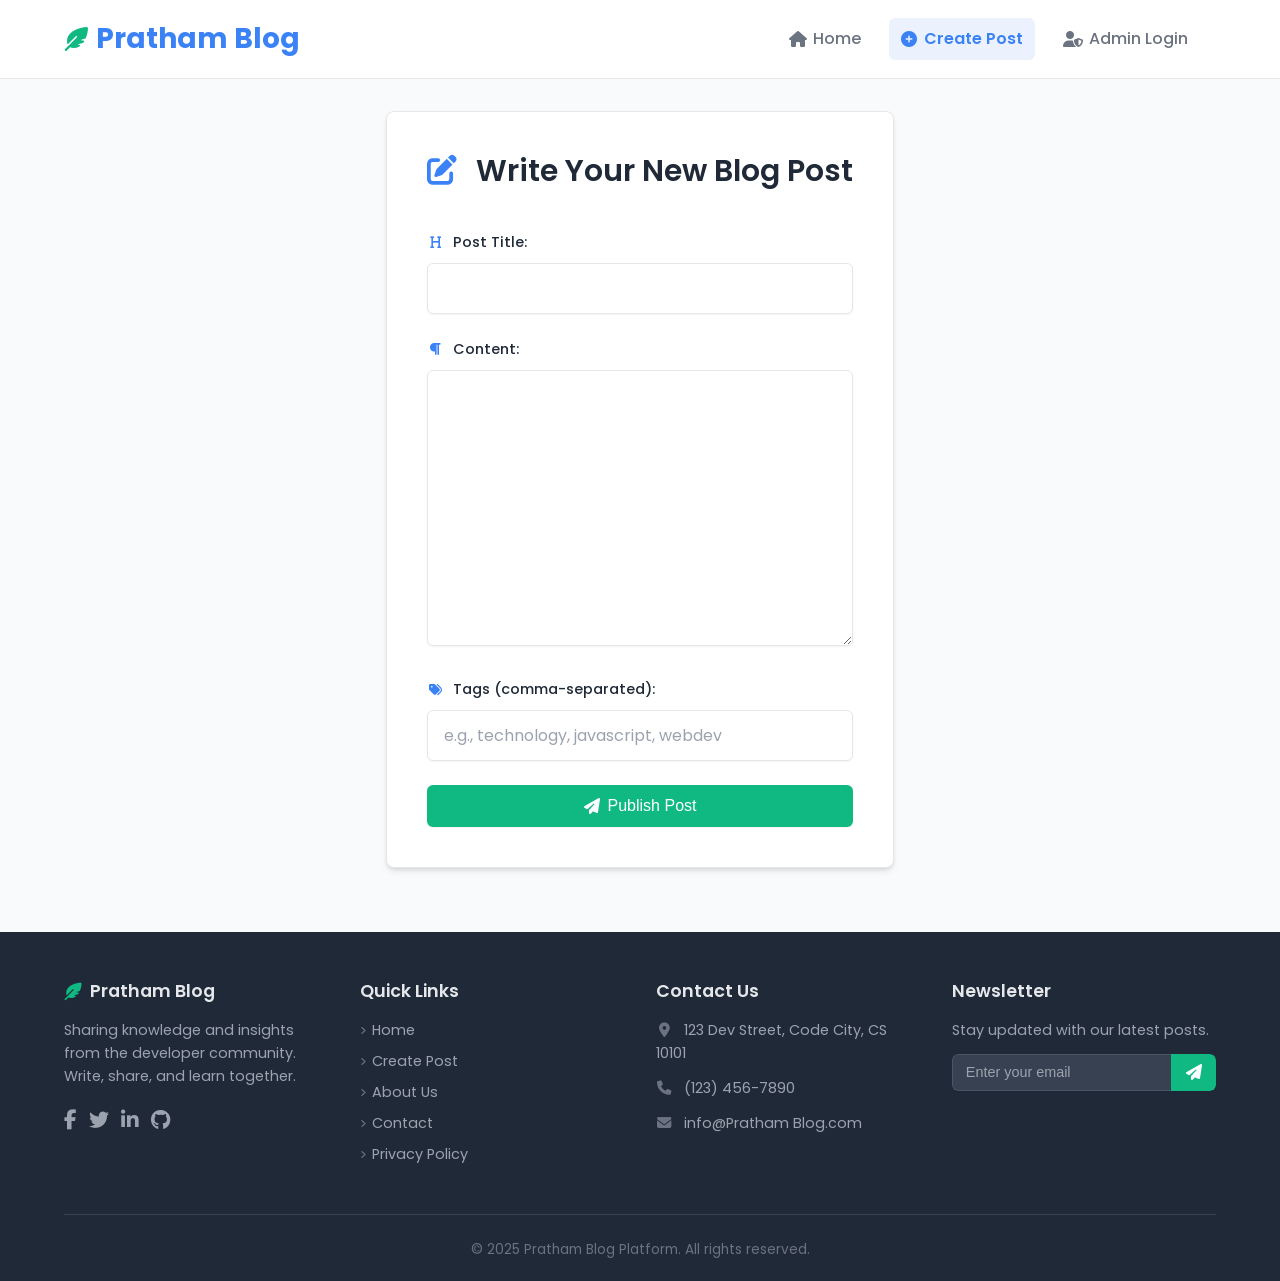
==== create.html @ f612ba3b "Add files via upload" ====
<!DOCTYPE html>
<html lang="en">
<head>
    <meta charset="UTF-8">
    <meta name="viewport" content="width=device-width, initial-scale=1.0">
    <title>Create New Post</title>
    <link rel="preconnect" href="https://fonts.googleapis.com">
    <link rel="preconnect" href="https://fonts.gstatic.com" crossorigin>
    <link href="https://fonts.googleapis.com/css2?family=Poppins:wght@300;400;500;600;700&display=swap" rel="stylesheet">
    <link rel="stylesheet" href="https://cdnjs.cloudflare.com/ajax/libs/font-awesome/6.5.1/css/all.min.css" integrity="sha512-DTOQO9RWCH3ppGqcWaEA1BIZOC6xxalwEsw9c2QQeAIftl+Vegovlnee1c9QX4TctnWMn13TZye+giMm8e2LwA==" crossorigin="anonymous" referrerpolicy="no-referrer" />
    <link rel="stylesheet" href="style.css">
</head>
<body id="page-create">
    <header class="site-header">
        <div class="container">
             <div class="logo">
                 <a href="index.html"><i class="fas fa-feather-alt"></i> Pratham Blog</a>
            </div>
            <nav class="main-nav">
                <ul>
                    <li><a href="index.html"><i class="fas fa-home"></i> Home</a></li>
                    <li><a href="create.html" class="active"><i class="fas fa-plus-circle"></i> Create Post</a></li>
                    <li><a href="#" id="admin-login-btn"><i class="fas fa-user-shield"></i> Admin Login</a></li>
                    <li><a href="#" id="admin-logout-btn" style="display: none;"><i class="fas fa-sign-out-alt"></i> Logout</a></li>
                </ul>
            </nav>
        </div>
    </header>

    <main class="container">
        <section class="create-post-form">
            <h1><i class="fas fa-edit"></i> Write Your New Blog Post</h1>
            <form id="create-post-form">
                <div class="form-group">
                    <label for="post-title"><i class="fas fa-heading"></i> Post Title:</label>
                    <input type="text" id="post-title" required>
                </div>
                <div class="form-group">
                    <label for="post-content"><i class="fas fa-paragraph"></i> Content:</label>
                    <textarea id="post-content" rows="10" required></textarea>
                </div>
                <div class="form-group">
                    <label for="post-tags"><i class="fas fa-tags"></i> Tags (comma-separated):</label>
                    <input type="text" id="post-tags" placeholder="e.g., technology, javascript, webdev">
                </div>
                <button type="submit" class="btn btn-primary"><i class="fas fa-paper-plane"></i> Publish Post</button>
            </form>
        </section>
    </main>

    <footer class="site-footer">
        <div class="container">
            <div class="footer-content">
                <div class="footer-column footer-about">
                    <h4><i class="fas fa-feather-alt"></i> Pratham Blog</h4>
                    <p>Sharing knowledge and insights from the developer community. Write, share, and learn together.</p>
                    <div class="social-links">
                        <a href="#" aria-label="Facebook"><i class="fab fa-facebook-f"></i></a>
                        <a href="#" aria-label="Twitter"><i class="fab fa-twitter"></i></a>
                        <a href="#" aria-label="LinkedIn"><i class="fab fa-linkedin-in"></i></a>
                        <a href="#" aria-label="GitHub"><i class="fab fa-github"></i></a>
                    </div>
                </div>
                <div class="footer-column footer-links">
                    <h4>Quick Links</h4>
                    <ul>
                        <li><a href="index.html"><i class="fas fa-angle-right"></i> Home</a></li>
                        <li><a href="create.html"><i class="fas fa-angle-right"></i> Create Post</a></li>
                        <li><a href="#"><i class="fas fa-angle-right"></i> About Us</a></li>
                        <li><a href="#"><i class="fas fa-angle-right"></i> Contact</a></li>
                        <li><a href="#"><i class="fas fa-angle-right"></i> Privacy Policy</a></li>
                    </ul>
                </div>
                <div class="footer-column footer-contact">
                    <h4>Contact Us</h4>
                    <p><i class="fas fa-map-marker-alt"></i> 123 Dev Street, Code City, CS 10101</p>
                    <p><i class="fas fa-phone"></i> (123) 456-7890</p>
                    <p><i class="fas fa-envelope"></i> info@Pratham Blog.com</p>
                </div>
                <div class="footer-column footer-newsletter">
                    <h4>Newsletter</h4>
                    <p>Stay updated with our latest posts.</p>
                    <form class="newsletter-form">
                        <input type="email" placeholder="Enter your email" required>
                        <button type="submit" aria-label="Subscribe"><i class="fas fa-paper-plane"></i></button>
                    </form>
                </div>
            </div>
            <div class="footer-bottom">
                <p>© 2025 Pratham Blog Platform. All rights reserved.</p>
            </div>
        </div>
    </footer>

    <script src="script.js"></script>
</body>
</html>
---- style.css ----
:root {
    --primary-color: #3b82f6;
    --primary-dark: #2563eb;
    --secondary-color: #10b981;
    --secondary-dark: #059669;
    --text-color: #1f2937;
    --text-light: #6b7280;
    --background-color: #f9fafb;
    --card-background: #ffffff;
    --border-color: #e5e7eb;
    --border-focus-color: var(--primary-color);
    --danger-color: #ef4444;
    --danger-dark: #dc2626;
    --edit-color: #f59e0b; /* Amber */
    --edit-dark: #d97706;
    --shadow-sm: 0 1px 2px 0 rgb(0 0 0 / 0.05);
    --shadow-md: 0 4px 6px -1px rgb(0 0 0 / 0.1), 0 2px 4px -2px rgb(0 0 0 / 0.1);
    --shadow-lg: 0 10px 15px -3px rgb(0 0 0 / 0.1),
      0 4px 6px -4px rgb(0 0 0 / 0.1);
    --font-family: "Poppins", sans-serif;
    --border-radius-sm: 0.25rem;
    --border-radius-md: 0.375rem;
    --border-radius-lg: 0.5rem;
    --border-radius-full: 9999px;
    --transition-speed: 0.2s;
  }
  
  * {
    box-sizing: border-box;
    margin: 0;
    padding: 0;
  }
  
  html {
    scroll-behavior: smooth;
    font-size: 16px;
  }
  
  body {
    font-family: var(--font-family);
    line-height: 1.65;
    color: var(--text-color);
    background-color: var(--background-color);
    display: flex;
    flex-direction: column;
    min-height: 100vh;
    -webkit-font-smoothing: antialiased;
    -moz-osx-font-smoothing: grayscale;
  }
  
  .container {
    max-width: 1200px;
    margin: 0 auto;
    padding: 0 1.5rem;
  }
  
  main {
    flex-grow: 1;
    padding: 3rem 0 4rem;
  }
  
  a {
    color: var(--primary-color);
    text-decoration: none;
    transition: color var(--transition-speed) ease;
  }
  
  a:hover {
    color: var(--primary-dark);
  }
  
  h1,
  h2,
  h3,
  h4,
  h5,
  h6 {
    margin-bottom: 1rem;
    font-weight: 600;
    line-height: 1.3;
    color: var(--text-color);
  }
  
  h1 {
    font-size: 2.25rem;
  }
  h2 {
    font-size: 1.875rem;
  }
  h3 {
    font-size: 1.5rem;
  }
  
  p {
    margin-bottom: 1.25rem;
    color: var(--text-light);
  }
  
  ul {
    list-style: none;
  }
  
  img {
    max-width: 100%;
    height: auto;
    display: block;
  }
  
  .btn {
    display: inline-flex;
    align-items: center;
    justify-content: center;
    gap: 0.5rem;
    background-color: var(--primary-color);
    color: #fff;
    padding: 0.625rem 1.25rem;
    border: 1px solid transparent;
    border-radius: var(--border-radius-md);
    cursor: pointer;
    font-size: 0.95rem;
    font-weight: 500;
    transition: background-color var(--transition-speed) ease,
      border-color var(--transition-speed) ease,
      box-shadow var(--transition-speed) ease;
    box-shadow: var(--shadow-sm);
    line-height: 1; /* Ensure consistent height */
  }
  
  .btn:hover {
    background-color: var(--primary-dark);
    box-shadow: var(--shadow-md);
  }
  
  .btn:focus {
    outline: 2px solid transparent;
    outline-offset: 2px;
    box-shadow: 0 0 0 3px rgba(59, 130, 246, 0.4);
  }
  
  .btn-primary {
    background-color: var(--secondary-color);
  }
  .btn-primary:hover {
    background-color: var(--secondary-dark);
  }
  .btn-primary:focus {
    box-shadow: 0 0 0 3px rgba(16, 185, 129, 0.4);
  }
  
  .site-header {
    background-color: var(--card-background);
    padding: 1rem 0;
    position: sticky;
    top: 0;
    z-index: 1000;
    border-bottom: 1px solid var(--border-color);
  }
  
  .site-header .container {
    display: flex;
    justify-content: space-between;
    align-items: center;
  }
  
  .site-header .logo a {
    font-size: 1.75rem;
    font-weight: 700;
    color: var(--primary-color);
    display: flex;
    align-items: center;
    gap: 0.5rem;
  }
  .site-header .logo i {
    color: var(--secondary-color);
    font-size: 1.5rem;
  }
  
  .main-nav ul {
    display: flex;
    gap: 1rem;
  }
  
  .main-nav li {
    margin-left: 0;
  }
  
  .main-nav a {
    color: var(--text-light);
    font-weight: 500;
    padding: 0.5rem 0.75rem;
    border-radius: var(--border-radius-md);
    display: flex;
    align-items: center;
    gap: 0.4rem;
    transition: color var(--transition-speed) ease,
      background-color var(--transition-speed) ease;
    position: relative;
  }
  
  .main-nav a i {
    font-size: 1rem;
  }
  
  .main-nav a:hover {
    color: var(--primary-color);
    background-color: rgba(59, 130, 246, 0.05);
  }
  
  .main-nav a::after {
    content: none;
  }
  
  .main-nav a.active {
    color: var(--primary-color);
    font-weight: 600;
    background-color: rgba(59, 130, 246, 0.1);
  }
  
  .hero {
      text-align: center;
      padding: 2rem 1.5rem;
      margin-bottom: 3rem;
      border-radius: var(--border-radius-lg);
  }
  .hero h1 {
    color: var(--primary-color);
    font-size: 2.75rem;
    font-weight: 700;
    margin-bottom: 0.75rem;
  }
  .hero p {
    font-size: 1.125rem;
    color: var(--text-light);
    max-width: 600px;
    margin: 0 auto;
  }
  
  .content-area {
    display: grid;
    grid-template-columns: 250px 1fr;
    gap: 2.5rem;
  }
  
  .sidebar {
  }
  
  .sidebar h2 {
    font-size: 1.25rem;
    font-weight: 600;
    border-bottom: 2px solid var(--border-color);
    padding-bottom: 0.75rem;
    margin-bottom: 1.5rem;
    display: flex;
    align-items: center;
    gap: 0.5rem;
  }
  .sidebar h2 i {
    color: var(--primary-color);
  }
  
  .tag-list {
    display: flex;
    flex-direction: column;
    gap: 0.5rem;
  }
  
  .tag-link {
    background-color: var(--card-background);
    color: var(--text-light);
    padding: 0.5rem 1rem;
    border-radius: var(--border-radius-full);
    font-size: 0.875rem;
    transition: background-color var(--transition-speed) ease,
      color var(--transition-speed) ease, box-shadow var(--transition-speed) ease;
    cursor: pointer;
    border: 1px solid var(--border-color);
    text-align: left;
    width: 100%;
    box-shadow: var(--shadow-sm);
  }
  .tag-link:hover {
    background-color: #f3f4f6;
    color: var(--text-color);
    border-color: #d1d5db;
    box-shadow: var(--shadow-md);
  }
  .tag-link.active {
    background-color: var(--primary-color);
    color: #fff;
    border-color: var(--primary-color);
    font-weight: 500;
    box-shadow: var(--shadow-md);
  }
  .tag-link.active:hover {
    background-color: var(--primary-dark);
  }
  
  .blog-posts {
  }
  
  .blog-posts h2 {
    font-size: 1.75rem;
    margin-bottom: 1.5rem;
    display: flex;
    align-items: center;
    gap: 0.6rem;
    border-bottom: 2px solid var(--border-color);
    padding-bottom: 0.75rem;
  }
  .blog-posts h2 i {
    color: var(--primary-color);
  }
  
  .post-list {
    display: grid;
    gap: 2rem;
  }
  
  .post-preview {
    background-color: var(--card-background);
    padding: 1.75rem;
    border-radius: var(--border-radius-lg);
    transition: transform var(--transition-speed) ease,
      box-shadow var(--transition-speed) ease;
    border: 1px solid var(--border-color);
  }
  .post-preview:hover {
    box-shadow: var(--shadow-lg);
  }
  
  .post-preview h3 {
    margin-bottom: 0.75rem;
  }
  .post-preview h3 a {
    color: var(--text-color);
    font-size: 1.375rem;
    font-weight: 600;
  }
  .post-preview h3 a:hover {
    color: var(--primary-color);
  }
  
  .post-meta {
    font-size: 0.875rem;
    color: var(--text-light);
    margin-bottom: 1rem;
    display: flex;
    align-items: center;
    flex-wrap: wrap;
    gap: 0.5rem 1.25rem;
  }
  .post-meta span {
    display: inline-flex;
    align-items: center;
    gap: 0.35rem;
  }
  .post-meta i {
    color: var(--secondary-color);
    font-size: 0.9em;
  }
  
  .post-tags .tag {
    display: inline-block;
    background-color: #e5e7eb;
    color: var(--text-light);
    padding: 0.2rem 0.6rem;
    margin-right: 0.3rem;
    margin-bottom: 0.3rem;
    border-radius: var(--border-radius-full);
    font-size: 0.75rem;
    font-weight: 500;
    transition: background-color var(--transition-speed) ease,
      color var(--transition-speed) ease;
    line-height: 1.4;
  }
  .post-tags .tag:hover {
    background-color: var(--secondary-color);
    color: #fff;
    cursor: default;
  }
  .post-tags > i {
    margin-right: 0.5rem;
  }
  
  .post-excerpt {
    margin-bottom: 1.25rem;
    color: var(--text-light);
    font-size: 0.95rem;
    line-height: 1.7;
  }
  
  .read-more {
    font-weight: 600;
    color: var(--primary-color);
    display: inline-flex;
    align-items: center;
    gap: 0.3rem;
  }
  .read-more i {
    transition: transform var(--transition-speed) ease;
    font-size: 0.8em;
  }
  .read-more:hover {
    color: var(--primary-dark);
  }
  .read-more:hover i {
    transform: translateX(3px);
  }
  
  .post-full {
    background-color: var(--card-background);
    padding: 2.5rem;
    margin: 2.5rem 0;
    border-radius: var(--border-radius-lg);
    box-shadow: var(--shadow-md);
    border: 1px solid var(--border-color);
  }
  .post-full h1 {
    font-size: 2.5rem;
    font-weight: 700;
    margin-bottom: 1rem;
    color: var(--text-color);
    line-height: 1.2;
  }
  .post-full .post-meta {
    margin-bottom: 2rem;
    padding-bottom: 1.5rem;
    border-bottom: 1px solid var(--border-color);
    font-size: 0.9rem;
  }
  .post-full .post-meta i {
    font-size: 1em;
  }
  
  .post-full-content {
    font-size: 1.05rem;
    line-height: 1.8;
    color: var(--text-color);
  }
  .post-full-content p {
    margin-bottom: 1.5rem;
  }
  .post-full-content h2 {
    font-size: 1.6rem;
    margin-top: 2rem;
  }
  .post-full-content h3 {
    font-size: 1.3rem;
    margin-top: 1.8rem;
  }
  .post-full-content a {
    text-decoration: underline;
  }
  .post-full-content strong {
    font-weight: 600;
  }
  .post-full-content em {
    font-style: italic;
  }
  .post-full-content blockquote {
    border-left: 4px solid var(--primary-color);
    padding-left: 1rem;
    margin: 1.5rem 0;
    color: var(--text-light);
    font-style: italic;
  }
  .post-full-content ul,
  .post-full-content ol {
    margin: 1.5rem 0;
    padding-left: 1.5rem;
  }
  .post-full-content li {
    margin-bottom: 0.5rem;
  }
  .post-full-content ul li {
    list-style: disc;
  }
  .post-full-content ol li {
    list-style: decimal;
  }
  .post-full-content code {
    background-color: #f3f4f6;
    padding: 0.2em 0.4em;
    border-radius: var(--border-radius-sm);
    font-family: monospace;
    font-size: 0.9em;
  }
  .post-full-content pre {
    background-color: #1f2937;
    color: #f9fafb;
    padding: 1rem;
    border-radius: var(--border-radius-md);
    overflow-x: auto;
    margin: 1.5rem 0;
    font-family: monospace;
    font-size: 0.9em;
    line-height: 1.5;
  }
  .post-full-content pre code {
    background-color: transparent;
    padding: 0;
    border-radius: 0;
    color: inherit;
  }
  
  .comments-section {
    background-color: var(--card-background);
    padding: 2rem;
    border-radius: var(--border-radius-lg);
    box-shadow: var(--shadow-md);
    margin-top: 2.5rem;
    border: 1px solid var(--border-color);
  }
  .comments-section h2,
  .comments-section h3 {
    font-size: 1.5rem;
    border-bottom: 1px solid var(--border-color);
    padding-bottom: 0.75rem;
    margin-bottom: 1.5rem;
    display: flex;
    align-items: center;
    gap: 0.5rem;
  }
  .comments-section h2 i,
  .comments-section h3 i {
    color: var(--primary-color);
  }
  
  #comments-list .comment {
    border-bottom: 1px solid var(--border-color);
    padding: 1.5rem 0;
    margin-bottom: 0;
  }
  #comments-list .comment:first-child {
    padding-top: 0;
  }
  #comments-list .comment:last-child {
    border-bottom: none;
    padding-bottom: 0;
  }
  
  .comment-meta {
    font-weight: 500;
    margin-bottom: 0.5rem;
    display: flex;
    align-items: center;
    flex-wrap: wrap;
    gap: 0.5rem 1rem;
    font-size: 0.9rem;
  }
  .comment-meta i {
    color: var(--secondary-color);
    margin-right: 0.2rem;
    font-size: 0.9em;
  }
  .comment-meta .comment-author {
    color: var(--text-color);
    font-weight: 600;
  }
  .comment-meta .comment-date {
    font-size: 0.8rem;
    color: var(--text-light);
  }
  
  .comment-text {
    color: var(--text-light);
    line-height: 1.7;
    padding-left: 0.5rem;
  }
  
  #comment-form {
    margin-top: 2rem;
  }
  
  .form-group {
    margin-bottom: 1.5rem;
  }
  
  .form-group label {
    display: block;
    margin-bottom: 0.5rem;
    font-weight: 500;
    font-size: 0.9rem;
    color: var(--text-color);
  }
  .form-group label i {
    margin-right: 0.35rem;
    width: 16px;
    text-align: center;
    color: var(--primary-color);
    font-size: 0.9em;
  }
  
  .form-group input[type="text"],
  .form-group input[type="password"],
  .form-group textarea {
    width: 100%;
    padding: 0.75rem 1rem;
    border: 1px solid var(--border-color);
    border-radius: var(--border-radius-md);
    font-size: 1rem;
    font-family: var(--font-family);
    transition: border-color var(--transition-speed) ease,
      box-shadow var(--transition-speed) ease;
    background-color: var(--card-background);
    color: var(--text-color);
    box-shadow: var(--shadow-sm);
  }
  .form-group input[type="text"]::placeholder,
  .form-group input[type="password"]::placeholder,
  .form-group textarea::placeholder {
    color: #9ca3af;
  }
  .form-group input[type="text"]:focus,
  .form-group input[type="password"]:focus,
  .form-group textarea:focus {
    border-color: var(--border-focus-color);
    box-shadow: 0 0 0 3px rgba(59, 130, 246, 0.2);
    outline: none;
  }
  
  textarea {
    resize: vertical;
    min-height: 100px;
  }
  
  .create-post-form {
    background-color: var(--card-background);
    padding: 2.5rem;
    border-radius: var(--border-radius-lg);
    box-shadow: var(--shadow-md);
    border: 1px solid var(--border-color);
    max-width: 800px;
    margin: 0 auto;
    margin-top: 2rem;
  }
  .create-post-form h1 {
    text-align: center;
    color: var(--text-color);
    margin-bottom: 2.5rem;
    font-size: 1.875rem;
  }
  .create-post-form h1 i {
    margin-right: 0.75rem;
    color: var(--primary-color);
  }
  .create-post-form .btn {
    width: 100%;
    padding: 0.75rem 1.5rem;
    font-size: 1rem;
  }
  
  .site-footer {
    background-color: #1f2937;
    color: #9ca3af;
    padding: 3rem 0 0;
    margin-top: 4rem;
    font-size: 0.9rem;
    line-height: 1.6;
  }
  
  .site-footer .container {
    padding-top: 0;
    padding-bottom: 0;
    border-top: none;
  }
  
  .footer-content {
    display: grid;
    grid-template-columns: repeat(auto-fit, minmax(220px, 1fr));
    gap: 2rem;
    padding-bottom: 2.5rem;
    border-bottom: 1px solid #374151;
    margin-bottom: 1.5rem;
  }
  
  .footer-column h4 {
    font-size: 1.1rem;
    font-weight: 600;
    color: #e5e7eb;
    margin-bottom: 1rem;
    display: flex;
    align-items: center;
    gap: 0.5rem;
  }
  
  .footer-column h4 i {
    color: var(--secondary-color);
    font-size: 1em;
  }
  
  .footer-column p {
    color: #9ca3af;
    margin-bottom: 0.75rem;
  }
  .footer-column p i {
    margin-right: 0.5rem;
    color: #6b7280;
    width: 16px;
    text-align: center;
  }
  
  .footer-links ul {
    padding-left: 0;
  }
  .footer-links li {
    margin-bottom: 0.5rem;
  }
  .footer-links a {
    color: #9ca3af;
    transition: color var(--transition-speed) ease,
      padding-left var(--transition-speed) ease;
    display: flex;
    align-items: center;
    gap: 0.4rem;
  }
  .footer-links a i {
    font-size: 0.7em;
    opacity: 0.6;
    transition: opacity var(--transition-speed) ease;
  }
  .footer-links a:hover {
    color: #d1d5db;
    padding-left: 5px;
  }
  .footer-links a:hover i {
    opacity: 1;
  }
  
  .social-links {
    margin-top: 1rem;
    display: flex;
    gap: 0.75rem;
  }
  .social-links a {
    color: #9ca3af;
    font-size: 1.25rem;
    transition: color var(--transition-speed) ease,
      transform var(--transition-speed) ease;
    display: inline-block;
  }
  .social-links a:hover {
    color: var(--secondary-color);
    transform: translateY(-2px);
  }
  
  .newsletter-form {
    display: flex;
    margin-top: 0.5rem;
    border-radius: var(--border-radius-md);
    overflow: hidden;
    box-shadow: var(--shadow-sm);
  }
  .newsletter-form input[type="email"] {
    flex-grow: 1;
    padding: 0.6rem 0.8rem;
    border: 1px solid #4b5563;
    background-color: #374151;
    color: #e5e7eb;
    font-size: 0.9rem;
    border-radius: var(--border-radius-md) 0 0 var(--border-radius-md);
    border-right: none;
    outline: none;
  }
  .newsletter-form input[type="email"]::placeholder {
    color: #9ca3af;
  }
  .newsletter-form button {
    padding: 0.6rem 0.9rem;
    background-color: var(--secondary-color);
    color: #fff;
    border: none;
    cursor: pointer;
    font-size: 1rem;
    border-radius: 0 var(--border-radius-md) var(--border-radius-md) 0;
    transition: background-color var(--transition-speed) ease;
    display: flex;
    align-items: center;
    justify-content: center;
  }
  .newsletter-form button:hover {
    background-color: var(--secondary-dark);
  }
  
  .footer-bottom {
    text-align: center;
    font-size: 0.85rem;
    color: #6b7280;
  }
  
  @media (max-width: 992px) {
    .content-area {
      grid-template-columns: 200px 1fr;
      gap: 2rem;
    }
    .container {
      padding: 0 1rem;
    }
    h1 {
      font-size: 2rem;
    }
    h2 {
      font-size: 1.6rem;
    }
    h3 {
      font-size: 1.3rem;
    }
    .post-full h1 {
      font-size: 2.25rem;
    }
  }
  
  @media (max-width: 768px) {
    .site-header .container {
      flex-direction: column;
      align-items: center;
      gap: 1rem;
    }
    .main-nav ul {
      justify-content: center;
      flex-wrap: wrap;
    }
    .content-area {
      grid-template-columns: 1fr;
    }
    .sidebar {
      margin-bottom: 2.5rem;
    }
    .sidebar h2 {
      justify-content: center;
    }
    .tag-list {
      flex-direction: row;
      flex-wrap: wrap;
      justify-content: center;
      gap: 0.75rem;
    }
    .tag-link {
      width: auto;
    }
    .post-full,
    .comments-section,
    .create-post-form {
      padding: 1.5rem;
    }
    .post-full h1 {
      font-size: 2rem;
    }
  
    .footer-content {
      gap: 1.5rem 1rem;
      padding-bottom: 2rem;
      margin-bottom: 1rem;
    }
    .site-footer {
      padding-top: 2rem;
    }
  }
  
  @media (max-width: 480px) {
    html {
      font-size: 15px;
    }
  
    .container {
      padding: 0 0.75rem;
    }
  
    .main-nav ul {
      gap: 0.5rem;
    }
    .main-nav a {
      padding: 0.4rem 0.6rem;
    }
  
    .hero {
      padding: 2.5rem 1rem;
    }
    .hero h1 {
      font-size: 1.8rem;
    }
    .hero p {
      font-size: 1rem;
    }
  
    .post-preview {
      padding: 1.25rem;
    }
    .post-preview h3 a {
      font-size: 1.25rem;
    }
    .post-meta {
      font-size: 0.8rem;
      gap: 0.4rem 1rem;
    }
    .post-tags .tag {
      font-size: 0.7rem;
      padding: 0.15rem 0.5rem;
    }
  
    .post-full {
      padding: 1.5rem;
    }
    .post-full h1 {
      font-size: 1.8rem;
    }
    .post-full-content {
      font-size: 1rem;
    }
  
    .comments-section {
      padding: 1.5rem;
    }
    .comments-section h2,
    .comments-section h3 {
      font-size: 1.3rem;
    }
    .comment-meta {
      font-size: 0.85rem;
    }
    .comment-text {
      font-size: 0.95rem;
    }
  
    .create-post-form {
      padding: 1.5rem;
    }
    .create-post-form h1 {
      font-size: 1.6rem;
    }
  
    .form-group input[type="text"],
    .form-group input[type="password"],
    .form-group textarea {
      padding: 0.6rem 0.8rem;
      font-size: 0.95rem;
    }
  
    .site-footer {
      padding: 2rem 0;
      margin-top: 3rem;
    }
    .site-footer .container {
      padding-top: 2rem;
    }
  
    .footer-content {
      grid-template-columns: 1fr;
      text-align: center;
    }
    .footer-column h4 {
      justify-content: center;
    }
    .footer-column p {
      text-align: center;
    }
    .social-links {
      justify-content: center;
    }
    .footer-links ul {
      text-align: center;
    }
    .footer-links a {
      justify-content: center;
    }
    .newsletter-form {
      max-width: 300px;
      margin-left: auto;
      margin-right: auto;
    }
  }
  
  #tag-filter-list:empty::before {
    content: "No tags available yet.";
    color: var(--text-light);
    font-style: italic;
    display: block;
    text-align: center;
    padding: 1rem;
    background-color: #f9fafb;
    border-radius: var(--border-radius-md);
    border: 1px dashed var(--border-color);
  }
  
  #blog-post-list:empty::before {
    content: "No posts found. Why not create one?";
    color: var(--text-light);
    font-style: italic;
    display: block;
    text-align: center;
    padding: 2rem;
    background-color: #f9fafb;
    border-radius: var(--border-radius-lg);
    border: 1px dashed var(--border-color);
  }
  
  #comments-list:empty::before {
    content: "No comments yet. Be the first to share your thoughts!";
    color: var(--text-light);
    font-style: italic;
    display: block;
    text-align: center;
    padding: 1rem 0;
  }
  
  .btn-icon {
      padding: 0.5rem;
      width: 2.25rem; /* Adjust as needed */
      height: 2.25rem; /* Adjust as needed */
      border-radius: var(--border-radius-full); /* Make it circular */
      gap: 0; /* No gap needed for icon only */
      font-size: 1rem; /* Icon size */
  }
  
  .btn-icon i {
      margin: 0;
      font-size: 1em; /* Ensure icon fills space */
      line-height: 1;
  }
  
  .btn-sm {
      padding: 0.25rem 0.6rem;
      font-size: 0.8rem;
      gap: 0.3rem;
  }
  .btn-sm i {
      font-size: 0.8em;
  }
  
  .btn-danger {
      background-color: var(--danger-color);
      border-color: var(--danger-color);
      color: #fff; /* Ensure icon is white */
  }
  .btn-danger:hover {
      background-color: var(--danger-dark);
      border-color: var(--danger-dark);
  }
   .btn-danger:focus {
       box-shadow: 0 0 0 3px rgba(239, 68, 68, 0.4);
   }
  
  .btn-edit {
       background-color: var(--edit-color);
       border-color: var(--edit-color);
       color: #fff; /* Ensure icon is white */
  }
  .btn-edit:hover {
      background-color: var(--edit-dark);
      border-color: var(--edit-dark);
  }
   .btn-edit:focus {
       box-shadow: 0 0 0 3px rgba(245, 158, 11, 0.4); /* Amber focus */
   }
  
  
  .btn-secondary {
      background-color: #6b7280;
      border-color: #6b7280;
      color: #fff;
  }
  .btn-secondary:hover {
      background-color: #4b5563;
      border-color: #4b5563;
  }
   .btn-secondary:focus {
       box-shadow: 0 0 0 3px rgba(107, 114, 128, 0.4);
   }
  
  
  .admin-actions {
      display: inline-flex;
      gap: 0.75rem; /* Increased gap for circular buttons */
      align-items: center;
  }
  
  .post-preview .post-actions {
      display: flex;
      justify-content: space-between;
      align-items: center;
      margin-top: 1rem;
  }
  
  .post-full-actions {
       border-top: 1px solid var(--border-color);
       padding-top: 1.5rem;
       margin-top: 1rem;
       margin-bottom: 1.5rem;
  }
  
  .modal-overlay {
      position: fixed;
      top: 0;
      left: 0;
      width: 100%;
      height: 100%;
      background-color: rgba(0, 0, 0, 0.6);
      display: flex;
      justify-content: center;
      align-items: center;
      z-index: 2000;
      opacity: 0;
      visibility: hidden;
      transition: opacity 0.3s ease, visibility 0.3s ease;
      padding: 1rem; /* Add padding for smaller screens */
  }
  
  .modal-overlay.visible {
      opacity: 1;
      visibility: visible;
  }
  
  .modal-dialog {
      background-color: var(--card-background);
      padding: 1.5rem; /* Adjusted padding */
      border-radius: var(--border-radius-lg);
      box-shadow: var(--shadow-lg);
      max-width: 450px;
      width: 100%; /* Let max-width control size */
      transform: scale(0.95);
      transition: transform 0.3s ease;
  }
  
  .modal-overlay.visible .modal-dialog {
      transform: scale(1);
  }
  
  .modal-content {
      margin-bottom: 1.5rem;
  }
  
  .modal-title {
      font-size: 1.3rem;
      margin-bottom: 1rem;
      color: var(--text-color);
      border-bottom: 1px solid var(--border-color);
      padding-bottom: 0.75rem;
  }
  
  .modal-content p {
      font-size: 1rem;
      color: var(--text-light);
      line-height: 1.6;
      margin-bottom: 0;
  }
  
  .modal-actions {
      display: flex;
      justify-content: flex-end;
      gap: 0.75rem;
      margin-top: 1rem; /* Ensure space if content is short */
  }
  
  /* Visually hide label but keep accessible */
  .sr-only {
    position: absolute;
    width: 1px;
    height: 1px;
    padding: 0;
    margin: -1px;
    overflow: hidden;
    clip: rect(0, 0, 0, 0);
    white-space: nowrap;
    border-width: 0;
  }
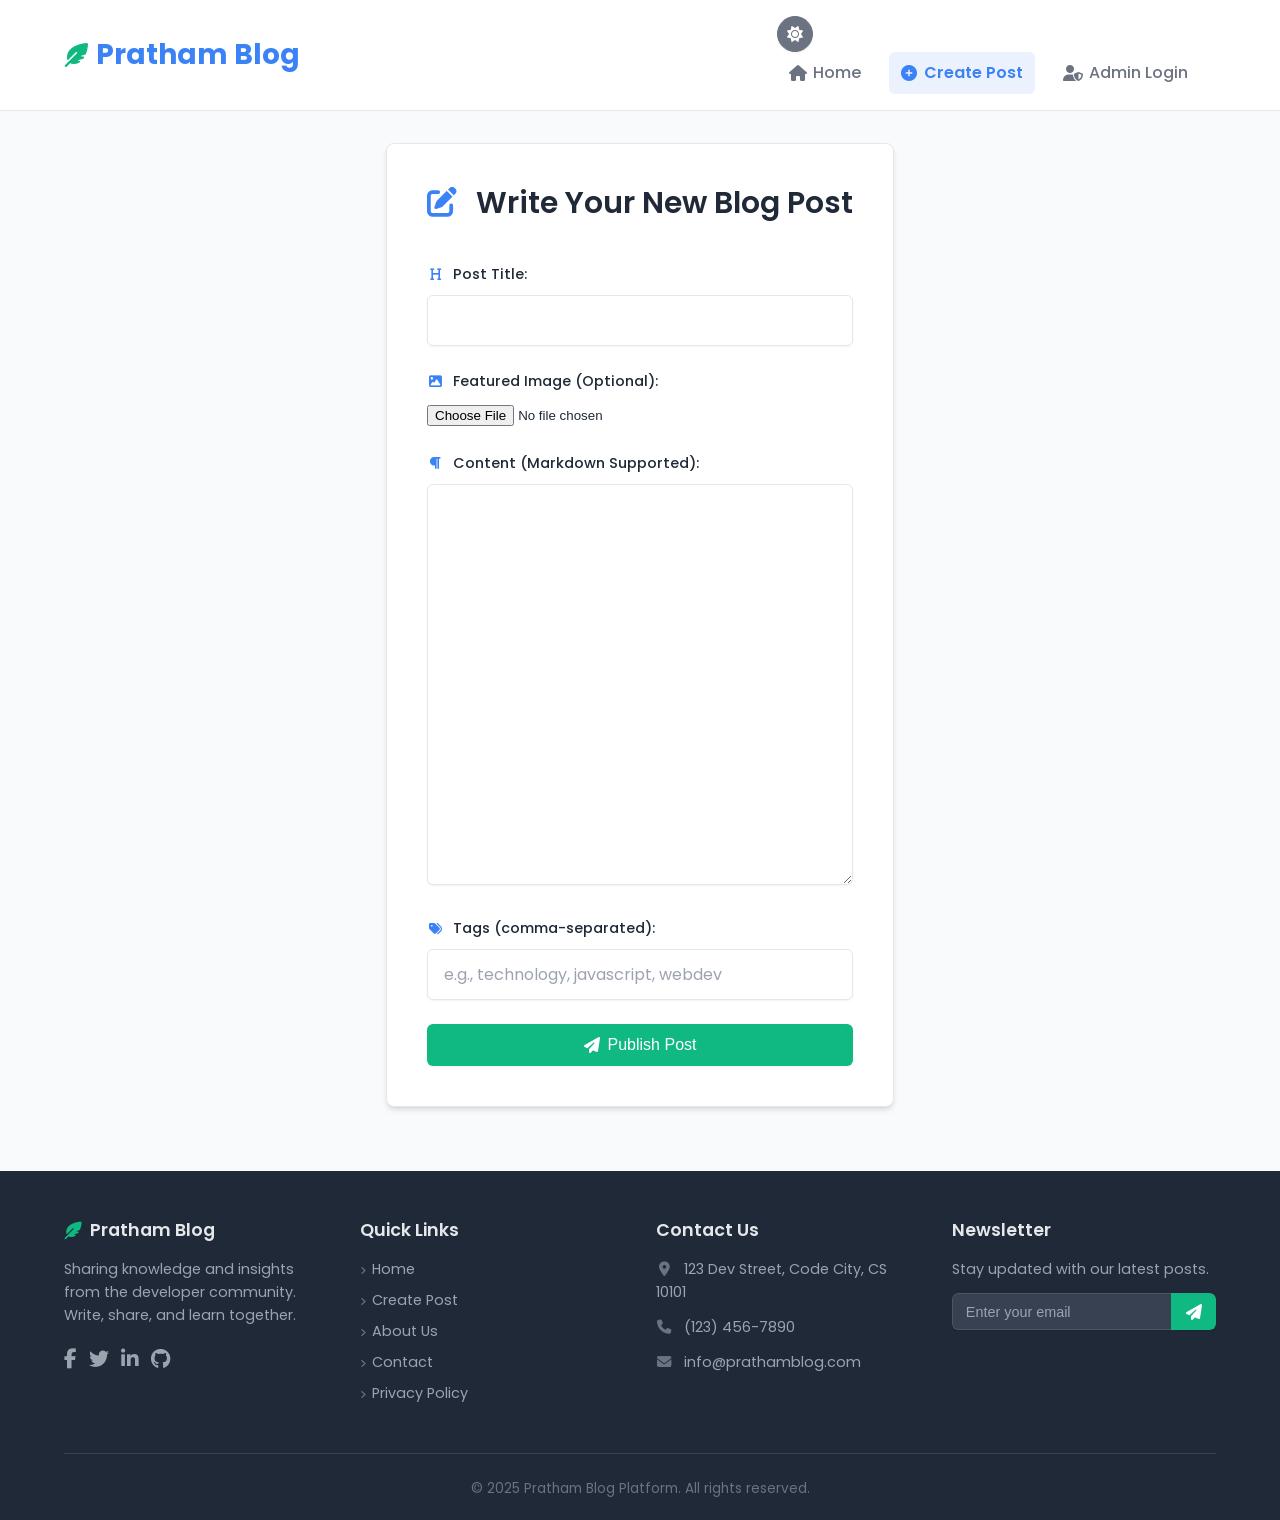
==== commit 2ee408e6: "Update create.html" ====
--- a/create.html
+++ b/create.html
@@ -4,6 +4,9 @@
     <meta charset="UTF-8">
     <meta name="viewport" content="width=device-width, initial-scale=1.0">
     <title>Create New Post</title>
+     <meta name="theme-color" content="#3b82f6"/>
+    <link rel="manifest" href="manifest.json">
+     <link rel="apple-touch-icon" href="/images/icon-192.png">
     <link rel="preconnect" href="https://fonts.googleapis.com">
     <link rel="preconnect" href="https://fonts.gstatic.com" crossorigin>
     <link href="https://fonts.googleapis.com/css2?family=Poppins:wght@300;400;500;600;700&display=swap" rel="stylesheet">
@@ -12,18 +15,23 @@
 </head>
 <body id="page-create">
     <header class="site-header">
-        <div class="container">
+         <div class="container">
              <div class="logo">
                  <a href="index.html"><i class="fas fa-feather-alt"></i> Pratham Blog</a>
             </div>
-            <nav class="main-nav">
-                <ul>
-                    <li><a href="index.html"><i class="fas fa-home"></i> Home</a></li>
-                    <li><a href="create.html" class="active"><i class="fas fa-plus-circle"></i> Create Post</a></li>
-                    <li><a href="#" id="admin-login-btn"><i class="fas fa-user-shield"></i> Admin Login</a></li>
-                    <li><a href="#" id="admin-logout-btn" style="display: none;"><i class="fas fa-sign-out-alt"></i> Logout</a></li>
-                </ul>
-            </nav>
+             <div class="header-actions">
+                 <button id="theme-toggle-btn" class="btn btn-icon btn-secondary" title="Toggle Theme" aria-label="Toggle Theme">
+                     <i class="fas fa-sun"></i>
+                 </button>
+                <nav class="main-nav">
+                    <ul>
+                        <li><a href="index.html"><i class="fas fa-home"></i> Home</a></li>
+                        <li><a href="create.html" class="active"><i class="fas fa-plus-circle"></i> Create Post</a></li>
+                        <li><a href="#" id="admin-login-btn"><i class="fas fa-user-shield"></i> Admin Login</a></li>
+                        <li><a href="#" id="admin-logout-btn" style="display: none;"><i class="fas fa-sign-out-alt"></i> Logout</a></li>
+                    </ul>
+                </nav>
+            </div>
         </div>
     </header>
 
@@ -34,10 +42,19 @@
                 <div class="form-group">
                     <label for="post-title"><i class="fas fa-heading"></i> Post Title:</label>
                     <input type="text" id="post-title" required>
+                    <span class="error-message" id="title-error"></span>
+                </div>
+                 <div class="form-group">
+                    <label for="post-image"><i class="fas fa-image"></i> Featured Image (Optional):</label>
+                    <input type="file" id="post-image" accept="image/*">
+                    <img id="image-preview" src="#" alt="Image Preview" style="max-width: 200px; margin-top: 10px; display: none;">
+                    <span class="error-message" id="image-error"></span>
                 </div>
                 <div class="form-group">
-                    <label for="post-content"><i class="fas fa-paragraph"></i> Content:</label>
-                    <textarea id="post-content" rows="10" required></textarea>
+                    <!-- **** UPDATED LABEL **** -->
+                    <label for="post-content-editor"><i class="fas fa-paragraph"></i> Content (Markdown Supported):</label>
+                    <textarea id="post-content-editor" rows="15"></textarea> <!-- Increased rows for plain textarea -->
+                    <span class="error-message" id="content-error"></span>
                 </div>
                 <div class="form-group">
                     <label for="post-tags"><i class="fas fa-tags"></i> Tags (comma-separated):</label>
@@ -49,9 +66,10 @@
     </main>
 
     <footer class="site-footer">
-        <div class="container">
+        <!-- Footer content... remains the same -->
+         <div class="container">
             <div class="footer-content">
-                <div class="footer-column footer-about">
+                 <div class="footer-column footer-about">
                     <h4><i class="fas fa-feather-alt"></i> Pratham Blog</h4>
                     <p>Sharing knowledge and insights from the developer community. Write, share, and learn together.</p>
                     <div class="social-links">
@@ -75,7 +93,7 @@
                     <h4>Contact Us</h4>
                     <p><i class="fas fa-map-marker-alt"></i> 123 Dev Street, Code City, CS 10101</p>
                     <p><i class="fas fa-phone"></i> (123) 456-7890</p>
-                    <p><i class="fas fa-envelope"></i> info@Pratham Blog.com</p>
+                    <p><i class="fas fa-envelope"></i> info@prathamblog.com</p>
                 </div>
                 <div class="footer-column footer-newsletter">
                     <h4>Newsletter</h4>
@@ -92,6 +110,27 @@
         </div>
     </footer>
 
+     <div id="password-modal" class="modal-overlay" style="display: none;">
+        <!-- Modal content... remains the same -->
+         <div class="modal-dialog">
+             <form id="password-form">
+                 <div class="modal-content">
+                     <h3 class="modal-title">Admin Login</h3>
+                     <p>Please enter the admin password:</p>
+                     <div class="form-group" style="margin-top: 1rem; margin-bottom: 0;">
+                         <label for="admin-password-input" class="sr-only">Password</label>
+                         <input type="password" id="admin-password-input" required placeholder="Password">
+                         <span class="error-message" id="password-error"></span>
+                     </div>
+                 </div>
+                 <div class="modal-actions">
+                     <button type="button" id="password-cancel-btn" class="btn btn-secondary">Cancel</button>
+                     <button type="submit" id="password-submit-btn" class="btn btn-primary">Login</button>
+                 </div>
+             </form>
+        </div>
+    </div>
+
     <script src="script.js"></script>
 </body>
-</html>+</html>
